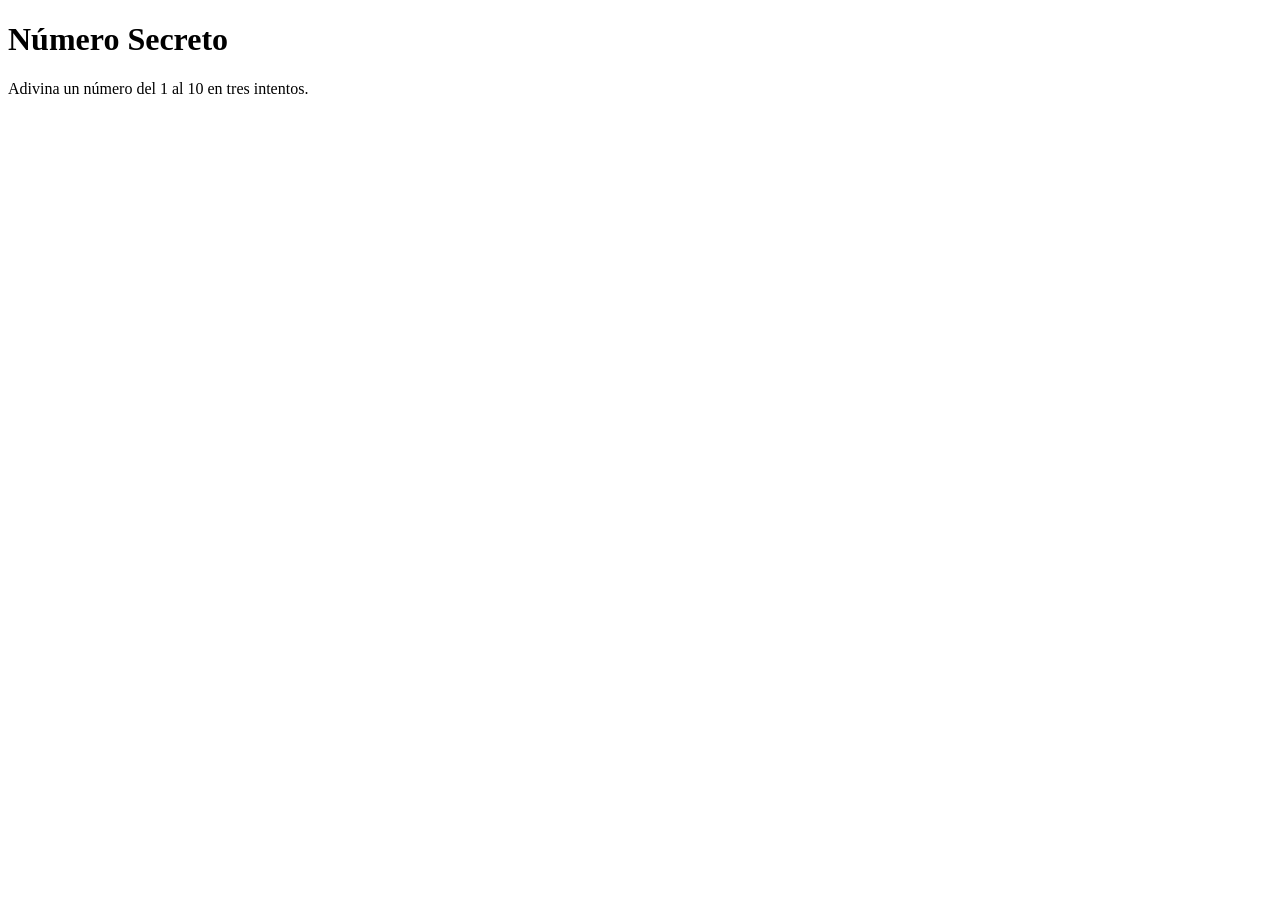
==== Juego/Index.html @ c405b958 "Estructura inicial del proyecto" ====
<!DOCTYPE html>
<html lang="es">
<head>
  <meta charset="utf-8">
  <meta name="viewport" content="width=device-width, initial-scale=1">
  <title>Número Secreto</title>
  <link rel="stylesheet" href="css/style.css">
</head>
<body>
  <main>
    <h1>Número Secreto</h1>
    <p>Adivina un número del 1 al 10 en tres intentos.</p>
  </main>
  <script src="js/script.js"></script>
</body>
</html>
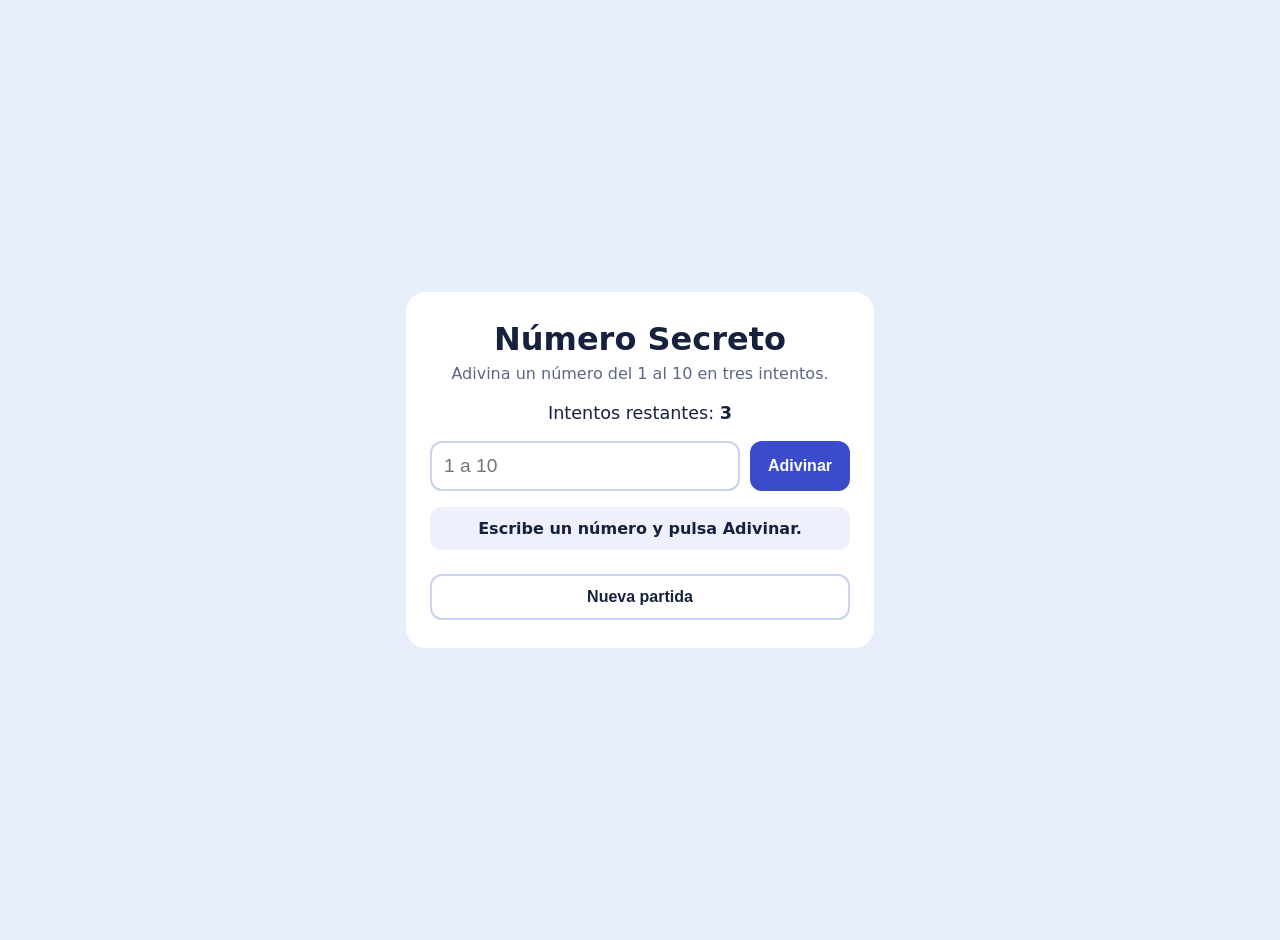
==== commit 4c92d540: "Juego base: validación, pistas e intentos" ====
--- a/Juego/Index.html
+++ b/Juego/Index.html
@@ -9,8 +9,19 @@
 <body>
   <main>
     <h1>Número Secreto</h1>
-    <p>Adivina un número del 1 al 10 en tres intentos.</p>
-  </main>
+  <p class="subtitulo">Adivina un número del 1 al 10 en tres intentos.</p>
+
+  <p class="intentos">Intentos restantes: <strong id="intentos">3</strong></p>
+
+  <div class="entrada">
+    <input id="campoNumero" type="number" min="1" max="10" placeholder="1 a 10">
+    <button id="btnAdivinar" type="button">Adivinar</button>
+  </div>
+
+  <p id="mensaje">Escribe un número y pulsa Adivinar.</p>
+
+  <button id="btnNueva" type="button">Nueva partida</button>
+</main>
   <script src="js/script.js"></script>
 </body>
 </html>
--- a/Juego/css/style.css
+++ b/Juego/css/style.css
@@ -0,0 +1,88 @@
+body {
+  font-family: system-ui, sans-serif;
+  background: #e8eefc;
+  color: #16213e;
+  margin: 0;
+  min-height: 100vh;
+  display: grid;
+  place-items: center;
+  padding: 20px;
+}
+
+main {
+  width: 100%;
+  max-width: 420px;
+  background: #ffffff;
+  border-radius: 20px;
+  padding: 28px 24px;
+  text-align: center;
+}
+
+h1 {
+  margin: 0 0 6px;
+}
+
+.subtitulo {
+  margin: 0 0 20px;
+  color: #5b6785;
+}
+
+.intentos {
+  font-size: 1.1rem;
+}
+
+.entrada {
+  display: flex;
+  gap: 10px;
+  margin: 16px 0;
+}
+
+input {
+  flex: 1;
+  min-width: 0;
+  font-size: 1.2rem;
+  padding: 12px;
+  border: 2px solid #c9d3ee;
+  border-radius: 12px;
+}
+
+button {
+  font-size: 1rem;
+  font-weight: bold;
+  padding: 12px 18px;
+  border: none;
+  border-radius: 12px;
+  background: #3b4cca;
+  color: #ffffff;
+  cursor: pointer;
+}
+
+button:disabled {
+  opacity: 0.5;
+  cursor: not-allowed;
+}
+
+#btnNueva {
+  background: transparent;
+  color: #16213e;
+  border: 2px solid #c9d3ee;
+  width: 100%;
+  margin-top: 8px;
+}
+
+#mensaje {
+  padding: 12px;
+  border-radius: 12px;
+  background: #eef1fb;
+  font-weight: bold;
+}
+
+#mensaje.ok {
+  background: #dcf5ea;
+  color: #12805c;
+}
+
+#mensaje.mal {
+  background: #fde4e2;
+  color: #b3261e;
+}
